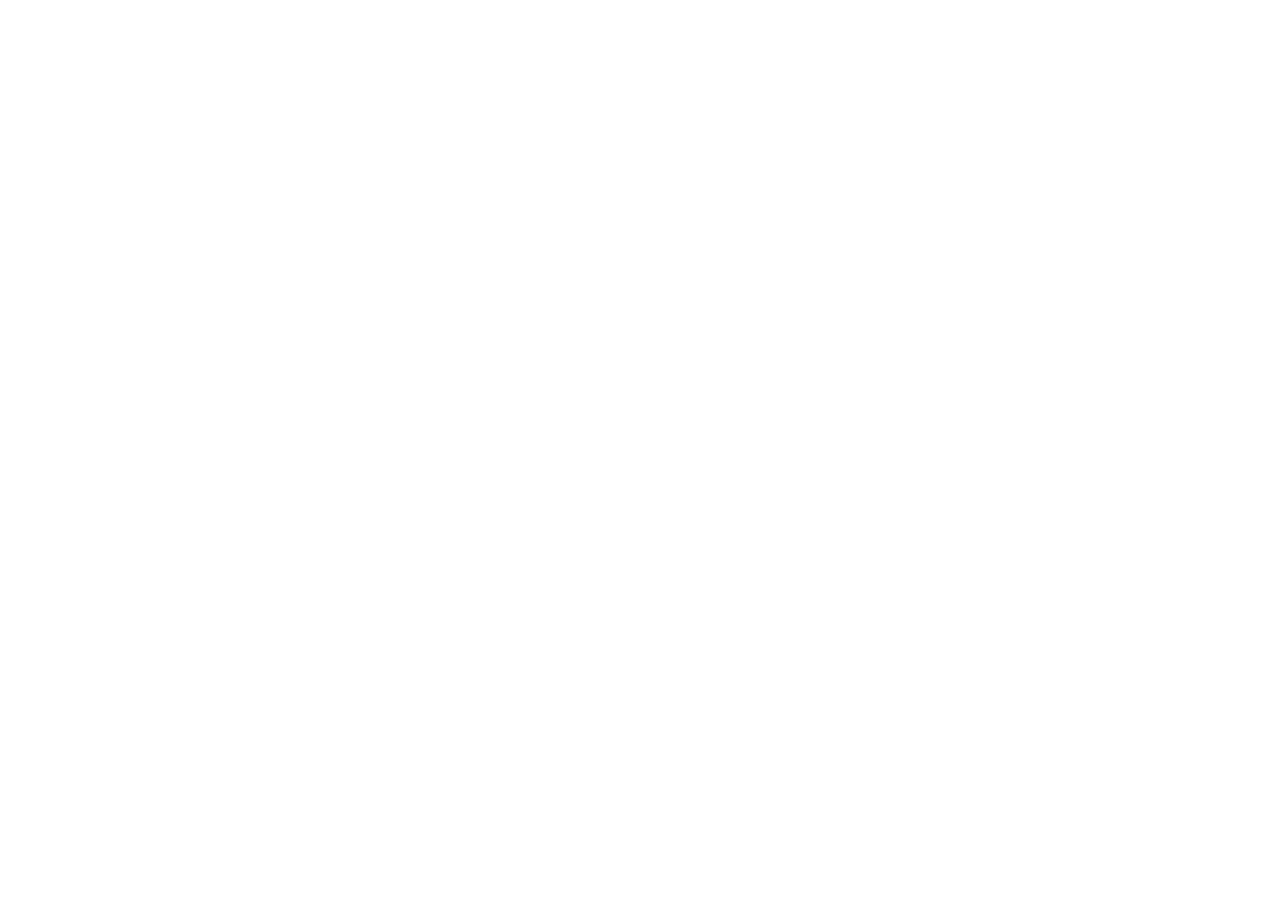
==== 1.2-floatingBars/index.html @ 263b868c "update -- naming" ====
<!DOCTYPE html>
<html lang="en">
<head>
    <meta charset="UTF-8">
    <meta name="viewport" content="width=device-width, initial-scale=1.0">
    <title>Floating Bars</title>
    <link rel="stylesheet" href="style.css">
    <script type="module" src="./app.js"></script>
</head>
<body>
    <main class="main-container">
        <section class="floating-bars-section">
            <div class="content-wrapper">
                
            </div>
        </section>
    </main>
</body>
</html>
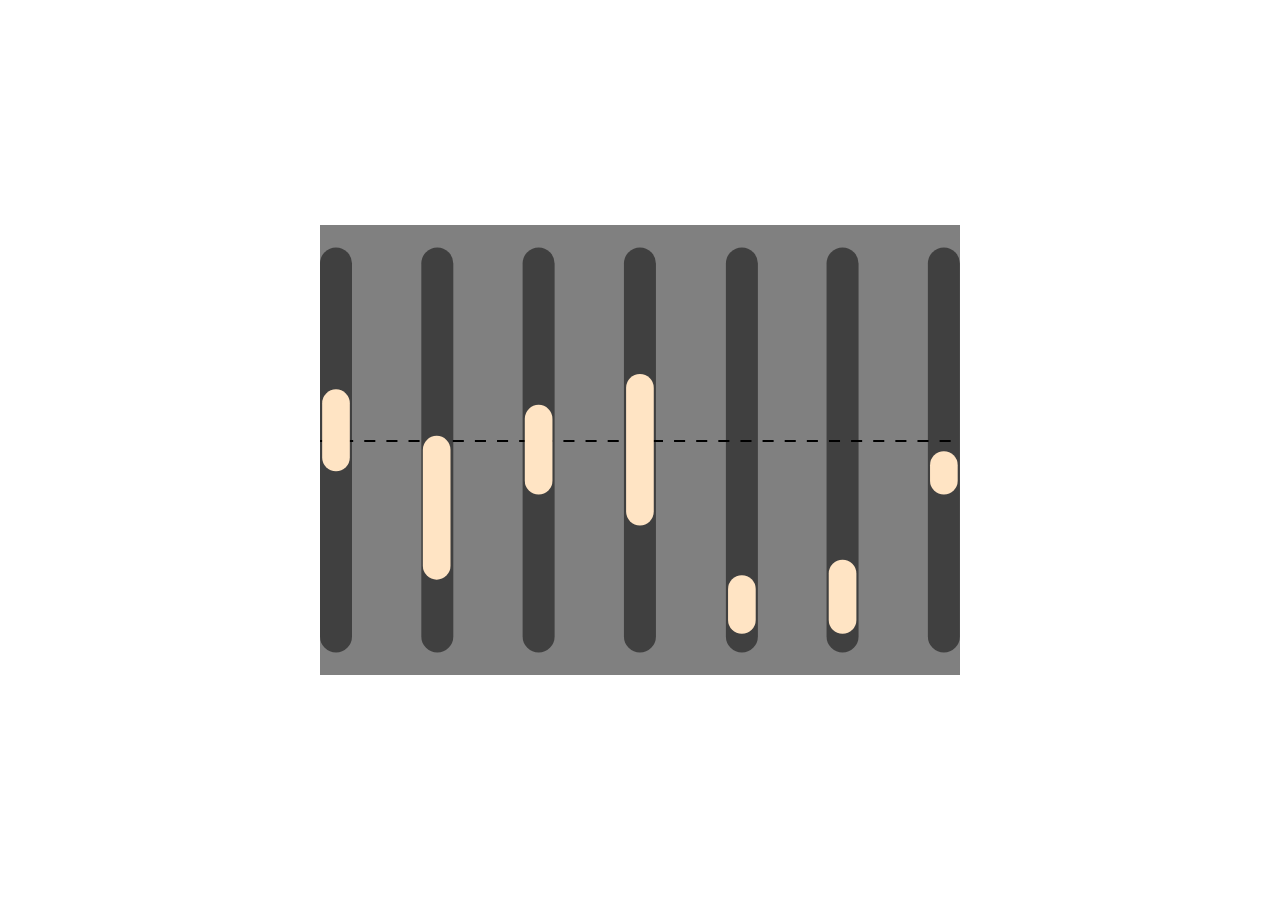
==== commit 7fa33a95: "update --done" ====
--- a/1.2-floatingBars/index.html
+++ b/1.2-floatingBars/index.html
@@ -11,7 +11,31 @@
     <main class="main-container">
         <section class="floating-bars-section">
             <div class="content-wrapper">
-                
+                <svg viewbox="0 0 100% 100%">
+                    <line x1="0%" x2="100%" y1="48%" y2="48%" stroke="black" stroke-width="2" stroke-dasharray="2%" />
+
+                    <rect x="0" y="5%" rx="2.5%" width="5%" height="90%" />
+                    <line class="bar" x1="2.5%" x2="2.5%" y1="8.625%" y2="91.225%" data-day="1" pathLength="24"/>
+
+                    <rect x="15.83%" y="5%" rx="2.5%" width="5%" height="90%" fill="grey" />
+                    <line class="bar" x1="18.23%" x2="18.23%" y1="8.625%" y2="91.225%" data-day="2" pathLength="24"/>
+
+                    <rect x="31.66%" y="5%" rx="2.5%" width="5%" height="90%" fill="grey" />
+                    <line class="bar" x1="34.16%" x2="34.16%" y1="8.625%" y2="91.225%" data-day="3" pathLength="24"/>
+
+                    <rect x="47.49%" y="5%" rx="2.5%" width="5%" height="90%" fill="grey" />
+                    <line class="bar" x1="49.99%" x2="49.99%" y1="8.625%" y2="91.225%" data-day="4" pathLength="24"/>
+
+                    <rect x="63.42%" y="5%" rx="2.5%" width="5%" height="90%" fill="grey" />
+                    <line class="bar" x1="65.92%" x2="65.92%" y1="8.625%" y2="91.225%" data-day="5" pathLength="24"/>
+
+                    <rect x="79.15%" y="5%" rx="2.5%" width="5%" height="90%" fill="grey" />
+                    <line class="bar" x1="81.65%" x2="81.65%" y1="8.625%" y2="91.225%" data-day="6" pathLength="24"/>
+
+                    <rect x="94.98%" y="5%" rx="2.5%" width="5%" height="90%" fill="grey" />
+                    <line class="bar" x1="97.48%" x2="97.48%" y1="8.625%" y2="91.225%" data-day="7" pathLength="24"/>
+
+                </svg>
             </div>
         </section>
     </main>
--- a/1.2-floatingBars/style.css
+++ b/1.2-floatingBars/style.css
@@ -0,0 +1,37 @@
+html, body, main {
+    width: 100%;
+    height: 100%;
+    margin: 0;
+    padding: 0;
+    box-sizing: border-box;
+}
+
+.floating-bars-section{
+    width: inherit;
+    height: inherit;
+    display: flex;
+    justify-content: center;
+    align-items: center;
+}
+
+.content-wrapper {
+    width: 50%;
+    height: 50%;
+    background-color: grey;
+}
+
+.content-wrapper svg{
+    width: 100%;
+    height: 100%;
+}
+
+.content-wrapper rect{
+    fill: black;
+    fill-opacity: 0.5;
+}
+
+.content-wrapper .bar{
+    stroke: bisque;
+    stroke-linecap: round;
+    stroke-width: 5%;
+}
